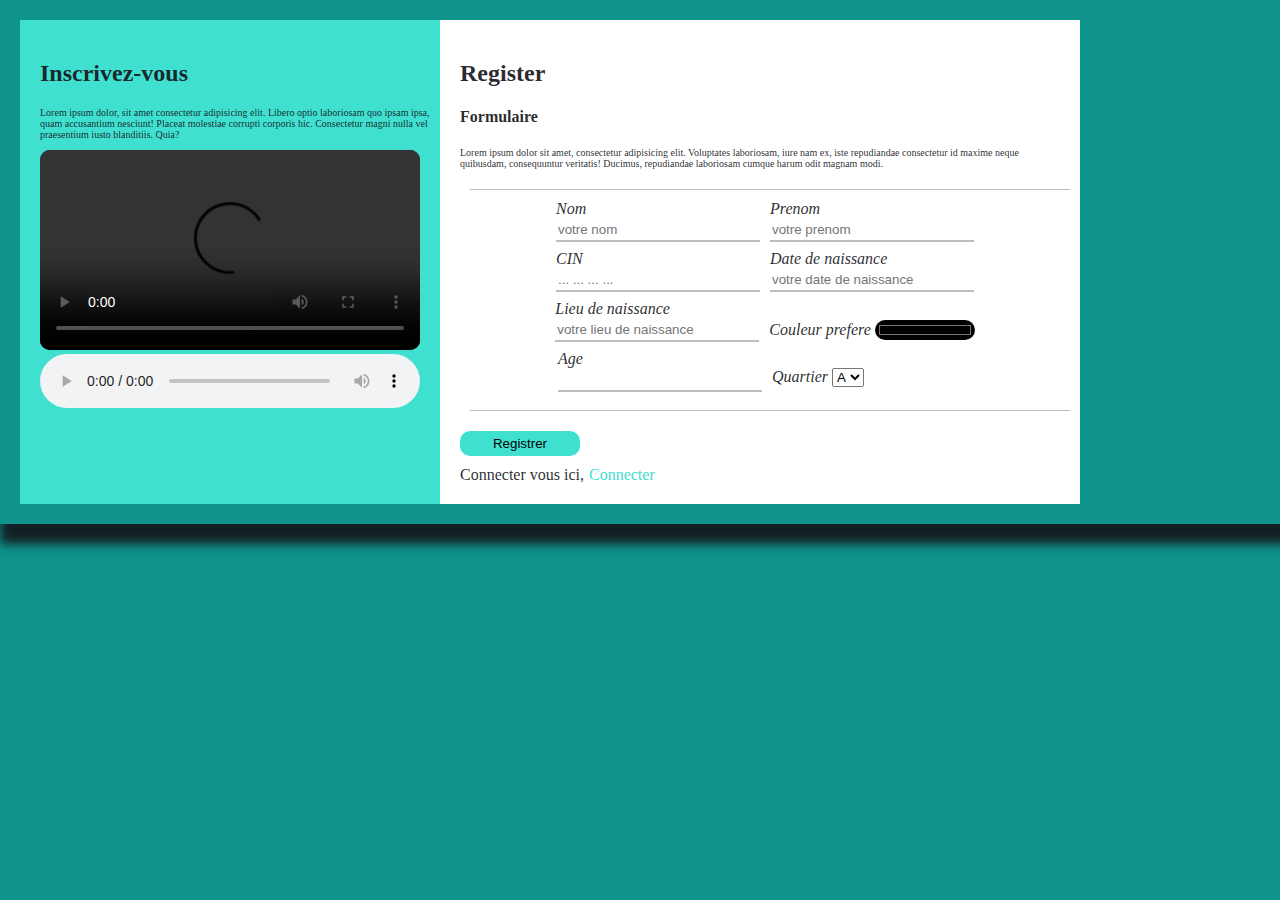
==== index.html @ c03cb2c6 "design-sans-texte-2" ====
<!DOCTYPE html>
<html lang="en">
<head>
    <meta charset="UTF-8">
    <meta http-equiv="X-UA-Compatible" content="IE=edge">
    <meta name="viewport" content="width=device-width, initial-scale=1.0">
    <title>Document</title>
    <link rel="stylesheet" href="style.css">
</head>
<body>
    <div class="container">
        <div class="cote_gauche">
            <div class="page_text">
                <h2>Inscrivez-vous</h2>
                <p>
                    Lorem ipsum dolor, sit amet consectetur adipisicing elit. Libero optio laboriosam quo ipsam ipsa, quam accusantium nesciunt! Placeat molestiae corrupti corporis hic. Consectetur magni nulla vel praesentium iusto blanditiis. Quia?
                </p>
            </div>
            <div class="page_video">
                <video controls autoplay src="./media/no.mp4" type="video/mp4">
                </video>
                <audio controls src="./media/Walk off the Earth - My Stupid Heart (Lyrics).mp3">
                    <a href="./media/Walk off the Earth - My Stupid Heart (Lyrics).mp3" download="./media/Walk off the Earth - My Stupid Heart (Lyrics).mp3">Telecharge musics</a>
                </audio>
            </div>
        </div>
        <div class="cote_droite">
            <h2>Register</h2>
            <div class="sous_titre">
                <h4>Formulaire</h4>
                <p>Lorem ipsum dolor sit amet, consectetur adipisicing elit. Voluptates laboriosam, iure nam ex, iste repudiandae consectetur id maxime neque quibusdam, consequuntur veritatis! Ducimus, repudiandae laboriosam cumque harum odit magnam modi.</p>
            </div>
            <div class=""bloc_form>
                <form action="">
                    <div class="form-group">
                        <label for="">Nom</label><br>
                        <input type="text" name="nom" id="id_nom" placeholder="votre nom">
                    </div>
                    <div class="form-group">
                        <label for="">Prenom</label><br>
                        <input type="text" name="prenom" id="id_prenom" placeholder="votre prenom">
                    </div>
                    <div class="form-group">
                        <label for="">CIN</label><br>
                        <input type="number" name="nom" id="id_cin" placeholder="... ... ... ...">
                    </div>
                    <div class="form-group">
                        <label for="">Date de naissance</label><br>
                        <input type="text" name="nom" id="id_date" placeholder="votre date de naissance">
                    </div>
                    <div class="form-group">
                        <label for="">Lieu de naissance</label><br>
                        <input type="text" name="nom" id="id_lieu_naissanve" placeholder="votre lieu de naissance"><br>
                    </div>
                    <div class="form-group">
                        <label for="">Couleur prefere</label>
                        <input type="color" name="nom" id="id_color_prefere"><br>
                    </div>
                    <div class="form-group">
                        <label for="">Age</label><br>
                        <input type="number" name="nom" id="id_age">
                    </div>
                    <div class="form-group" id="select"><br>
                        <label for="">Quartier</label>
                        <select name="" id="">
                            <option value="">A</option>
                            <option value="">B</option>
                            <option value="">C</option>
                        </select>
                    </div>
                </form>
                <div class="btn-link">
                    <input type="button" value="Registrer" id="btn-registre"><br>
                    Connecter vous ici,<a href="login.html">Connecter</a>
                </div>
            </div>
        </div>
    </div>
</body>
</html>
---- style.css ----
body{
    padding: 0;
    margin: 0;
    background: rgb(15, 148, 141);
    color: rgba(20, 21, 26, 0.918);
}
.container{
    padding: 20px;
    box-shadow: 10px 10px 10px 10px;
    width: auto;
    display: grid;
    grid-template-columns: 400px 650px;
}
.cote_gauche{
    padding: 20px;
    background:rgb(64, 224, 208);
    width: 400px;
}
.cote_droite{
    padding: 20px;
    margin-left: 20px;
    width: 600px;
    background: white;
}
form{
    display: flex;
    flex-wrap: wrap;
    margin: 20px;
    padding-top: 10px;
    padding-bottom: 10px;
    margin-left: 10px;
    width: 100%;
    justify-content: center;
    border-top: solid 1px rgba(17, 29, 28, 0.281);
    border-bottom: solid 1px rgba(17, 29, 28, 0.281);
    /* background: blueviolet; */
}
.form-group{
    margin-right: 10px;
    max-width: 600px;
    margin-bottom: 40px;
    height: 10px;
}
.form-group#select{
    width: 200px;
}
input{
    block-size: 20px;
    width: 200px;
    border: none;
    border-bottom: solid 2px rgba(17, 29, 28, 0.281);
}
label{
    width: 100px;
}
.btn-link{
    margin-top: 20px;
    justify-content: space-between;
}
input#btn-registre{
    background:rgb(64, 224, 208);
    border-radius: 10px;
    border: none;
    margin-bottom: 10px;
    width: 20%;
    height: 25px;
}
.page_video{
    width: 380px;
    height: 200px;
}
.page_video video{
    width: 100%;
    height: 100%;
    background: black;
    border-radius: 10px;
}
.page_video source{
    width: 100%;
    height: 100%;
}
.page_video audio{
    width: 100%;
}
input#id_color_prefere{
    width: 100px;
    margin-top: 20px;
    border:none;
    border-radius: 50px;
    background: black;
}
p{
    font-size: x-small;
}
label{
    font-style: oblique;
}
.btn_connecter{
    background-color: rgb(64, 224, 208);
    border: none;
    height: 25px;
    width: 100px;
    border-radius: 20px;
}
.container_login{
    display: grid;
    grid-template-columns: repeat(3,1fr);
}
.form_login{
    margin-top: 200px;
    border: solid 1px black;
    line-break: 30px;
    width: 400px;
}
.box2{
    border: solid 1px black;
}
a{
    text-decoration: none;
    margin-left: 5px;
    font:bold ;
    color: rgb(64, 224, 208);
}
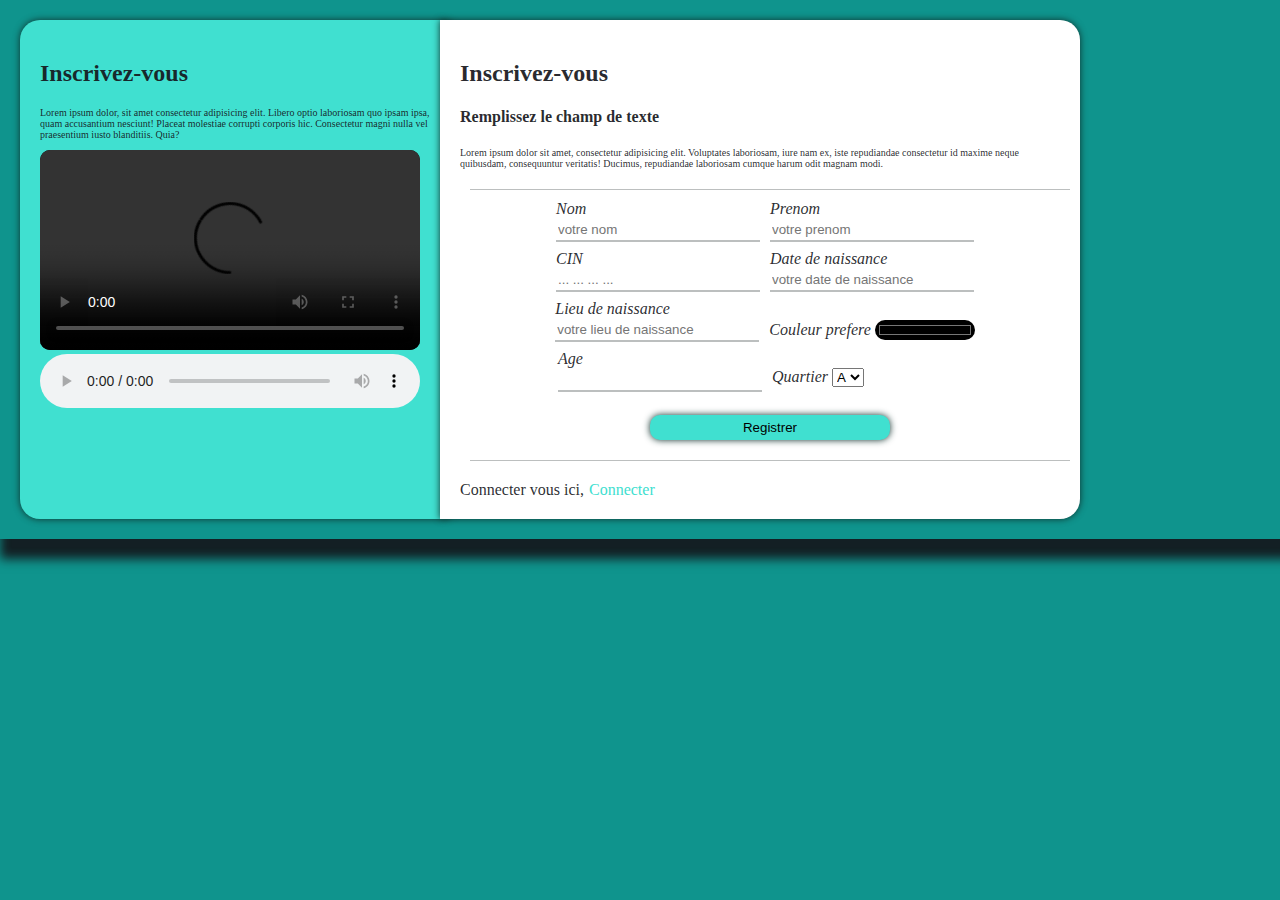
==== commit 201d2795: "modification_design_etbox_shadow" ====
--- a/index.html
+++ b/index.html
@@ -25,9 +25,9 @@
             </div>
         </div>
         <div class="cote_droite">
-            <h2>Register</h2>
+            <h2>Inscrivez-vous</h2>
             <div class="sous_titre">
-                <h4>Formulaire</h4>
+                <h4>Remplissez le champ de texte</h4>
                 <p>Lorem ipsum dolor sit amet, consectetur adipisicing elit. Voluptates laboriosam, iure nam ex, iste repudiandae consectetur id maxime neque quibusdam, consequuntur veritatis! Ducimus, repudiandae laboriosam cumque harum odit magnam modi.</p>
             </div>
             <div class=""bloc_form>
@@ -42,23 +42,23 @@
                     </div>
                     <div class="form-group">
                         <label for="">CIN</label><br>
-                        <input type="number" name="nom" id="id_cin" placeholder="... ... ... ...">
+                        <input type="number" name="cin" id="id_cin" placeholder="... ... ... ...">
                     </div>
                     <div class="form-group">
                         <label for="">Date de naissance</label><br>
-                        <input type="text" name="nom" id="id_date" placeholder="votre date de naissance">
+                        <input type="text" name="date_naissance" id="id_date" placeholder="votre date de naissance">
                     </div>
                     <div class="form-group">
                         <label for="">Lieu de naissance</label><br>
-                        <input type="text" name="nom" id="id_lieu_naissanve" placeholder="votre lieu de naissance"><br>
+                        <input type="text" name="lieu_naissance" id="id_lieu_naissanve" placeholder="votre lieu de naissance"><br>
                     </div>
                     <div class="form-group">
-                        <label for="">Couleur prefere</label>
-                        <input type="color" name="nom" id="id_color_prefere"><br>
+                        <label for="id_color_prefere">Couleur prefere</label>
+                        <input type="color" name="color" id="id_color_prefere"><br>
                     </div>
                     <div class="form-group">
-                        <label for="">Age</label><br>
-                        <input type="number" name="nom" id="id_age">
+                        <label for="id_age">Age</label><br>
+                        <input type="number" name="age" id="id_age">
                     </div>
                     <div class="form-group" id="select"><br>
                         <label for="">Quartier</label>
@@ -68,9 +68,9 @@
                             <option value="">C</option>
                         </select>
                     </div>
+                    <input type="submit" value="Registrer" id="btn-registre">
                 </form>
                 <div class="btn-link">
-                    <input type="button" value="Registrer" id="btn-registre"><br>
                     Connecter vous ici,<a href="login.html">Connecter</a>
                 </div>
             </div>
--- a/style.css
+++ b/style.css
@@ -15,12 +15,16 @@
     padding: 20px;
     background:rgb(64, 224, 208);
     width: 400px;
+    border-radius: 20px;
+    box-shadow: 0px 0px 7px rgb(15, 48, 44);
 }
 .cote_droite{
     padding: 20px;
     margin-left: 20px;
     width: 600px;
+    border-radius: 0px 20px 20px 0px;
     background: white;
+    box-shadow: 0px 0px 7px rgb(15, 48, 44)
 }
 form{
     display: flex;
@@ -59,10 +63,12 @@
 }
 input#btn-registre{
     background:rgb(64, 224, 208);
+    box-shadow: 0px 0px 7px rgb(15, 48, 44);
     border-radius: 10px;
     border: none;
     margin-bottom: 10px;
-    width: 20%;
+    margin-top: 15px;
+    width: 40%;
     height: 25px;
 }
 .page_video{
@@ -98,6 +104,7 @@
 .btn_connecter{
     background-color: rgb(64, 224, 208);
     border: none;
+    box-shadow: 0px 0px 7px rgb(15, 48, 44);
     height: 25px;
     width: 100px;
     border-radius: 20px;
@@ -108,16 +115,26 @@
 }
 .form_login{
     margin-top: 200px;
-    border: solid 1px black;
+    border: none;
     line-break: 30px;
     width: 400px;
-}
-.box2{
-    border: solid 1px black;
+    border-radius: 20px;
+    background:rgb(64, 224, 208);
+    box-shadow: 0px 0px 7px rgb(15, 48, 44);
 }
 a{
     text-decoration: none;
     margin-left: 5px;
     font:bold ;
     color: rgb(64, 224, 208);
+    text-align: center;
+    background: transparent;
+}
+.box2{
+    text-align: center;
+}
+#id_adresse_email,#id_mot_passe{
+    margin-left: 20px;
+    margin-top: -20px;
+    background: none;
 }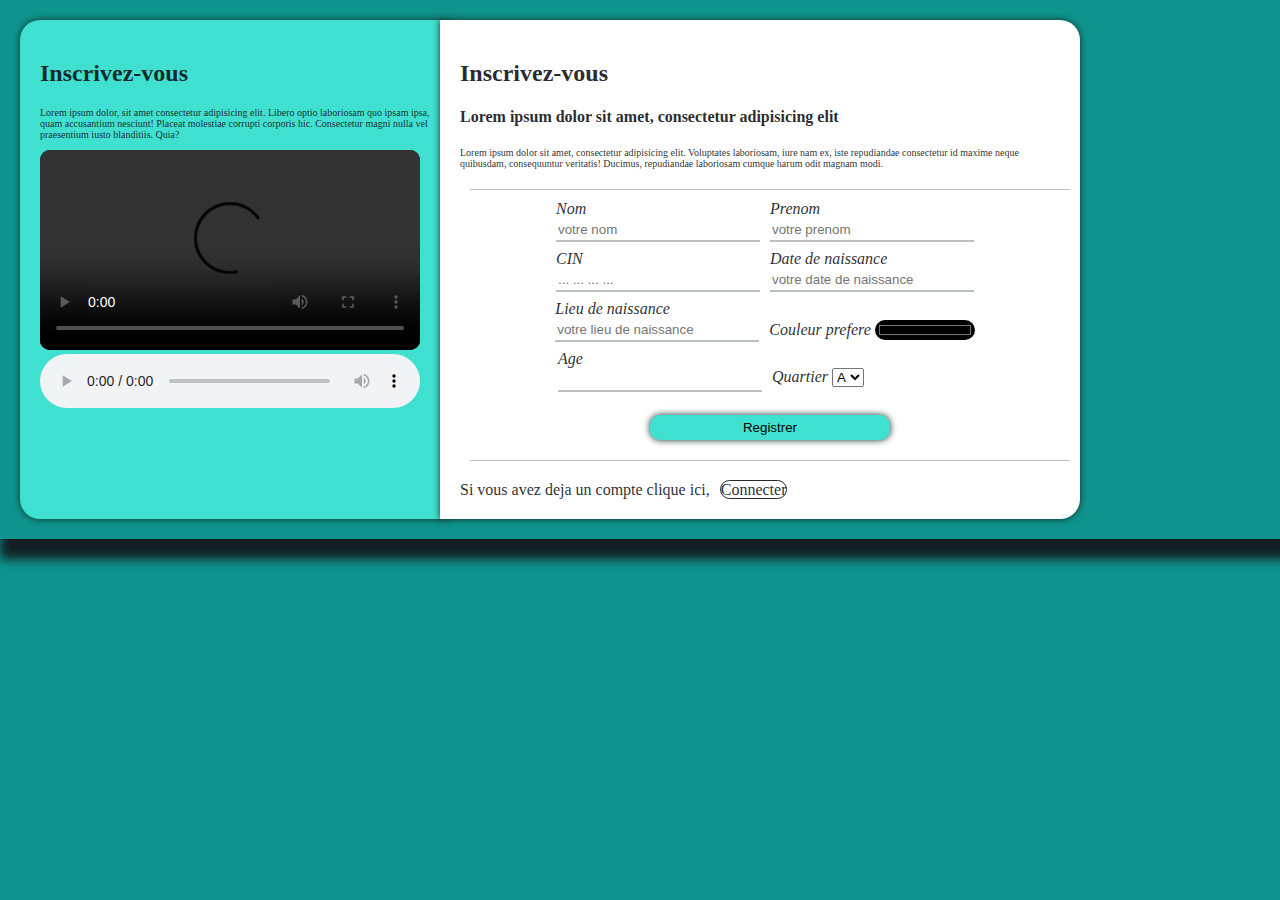
==== commit 921c566b: "modification design 2" ====
--- a/index.html
+++ b/index.html
@@ -27,7 +27,7 @@
         <div class="cote_droite">
             <h2>Inscrivez-vous</h2>
             <div class="sous_titre">
-                <h4>Remplissez le champ de texte</h4>
+                <h4>Lorem ipsum dolor sit amet, consectetur adipisicing elit</h4>
                 <p>Lorem ipsum dolor sit amet, consectetur adipisicing elit. Voluptates laboriosam, iure nam ex, iste repudiandae consectetur id maxime neque quibusdam, consequuntur veritatis! Ducimus, repudiandae laboriosam cumque harum odit magnam modi.</p>
             </div>
             <div class=""bloc_form>
@@ -71,7 +71,7 @@
                     <input type="submit" value="Registrer" id="btn-registre">
                 </form>
                 <div class="btn-link">
-                    Connecter vous ici,<a href="login.html">Connecter</a>
+                    Si vous avez deja un compte clique ici,<a href="login.html">Connecter</a>
                 </div>
             </div>
         </div>
--- a/style.css
+++ b/style.css
@@ -106,8 +106,9 @@
     border: none;
     box-shadow: 0px 0px 7px rgb(15, 48, 44);
     height: 25px;
-    width: 100px;
+    width: 200px;
     border-radius: 20px;
+    color: rgba(20, 21, 26, 0.918);
 }
 .container_login{
     display: grid;
@@ -126,7 +127,10 @@
     text-decoration: none;
     margin-left: 5px;
     font:bold ;
-    color: rgb(64, 224, 208);
+    color: rgba(20, 21, 26, 0.918);
+    border: solid 1px rgba(20, 21, 26, 0.918);
+    border-radius: 20px;
+    margin: 10px;
     text-align: center;
     background: transparent;
 }
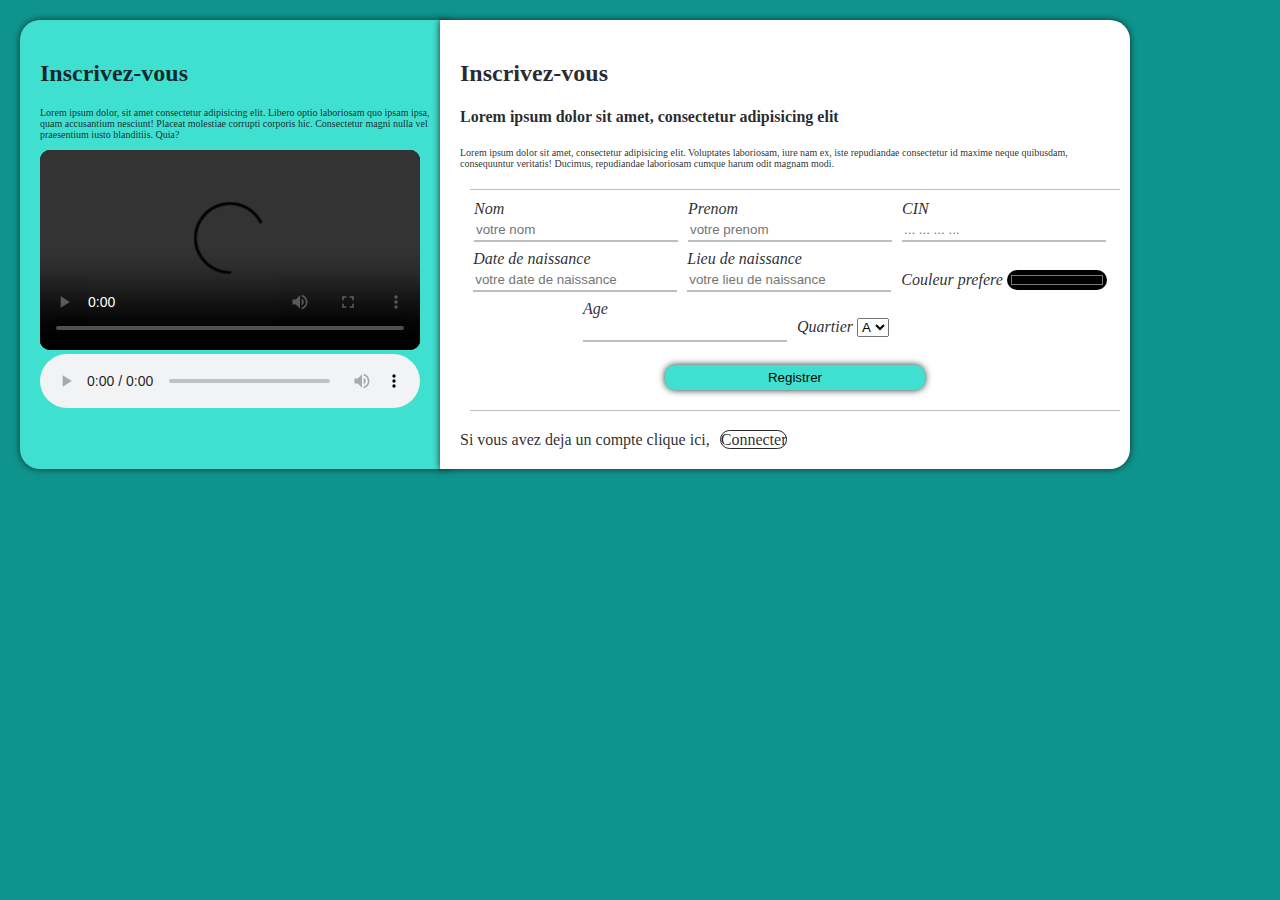
==== commit c9fb86b3: "corriger bug2" ====
--- a/index.html
+++ b/index.html
@@ -4,7 +4,7 @@
     <meta charset="UTF-8">
     <meta http-equiv="X-UA-Compatible" content="IE=edge">
     <meta name="viewport" content="width=device-width, initial-scale=1.0">
-    <title>Document</title>
+    <title>Site Fokotany</title>
     <link rel="stylesheet" href="style.css">
 </head>
 <body>
--- a/style.css
+++ b/style.css
@@ -6,8 +6,8 @@
 }
 .container{
     padding: 20px;
-    box-shadow: 10px 10px 10px 10px;
     width: auto;
+    height: auto;
     display: grid;
     grid-template-columns: 400px 650px;
 }
@@ -15,13 +15,15 @@
     padding: 20px;
     background:rgb(64, 224, 208);
     width: 400px;
+    height: auto;
     border-radius: 20px;
     box-shadow: 0px 0px 7px rgb(15, 48, 44);
 }
 .cote_droite{
     padding: 20px;
     margin-left: 20px;
-    width: 600px;
+    width: 650px;
+    height: auto;
     border-radius: 0px 20px 20px 0px;
     background: white;
     box-shadow: 0px 0px 7px rgb(15, 48, 44)
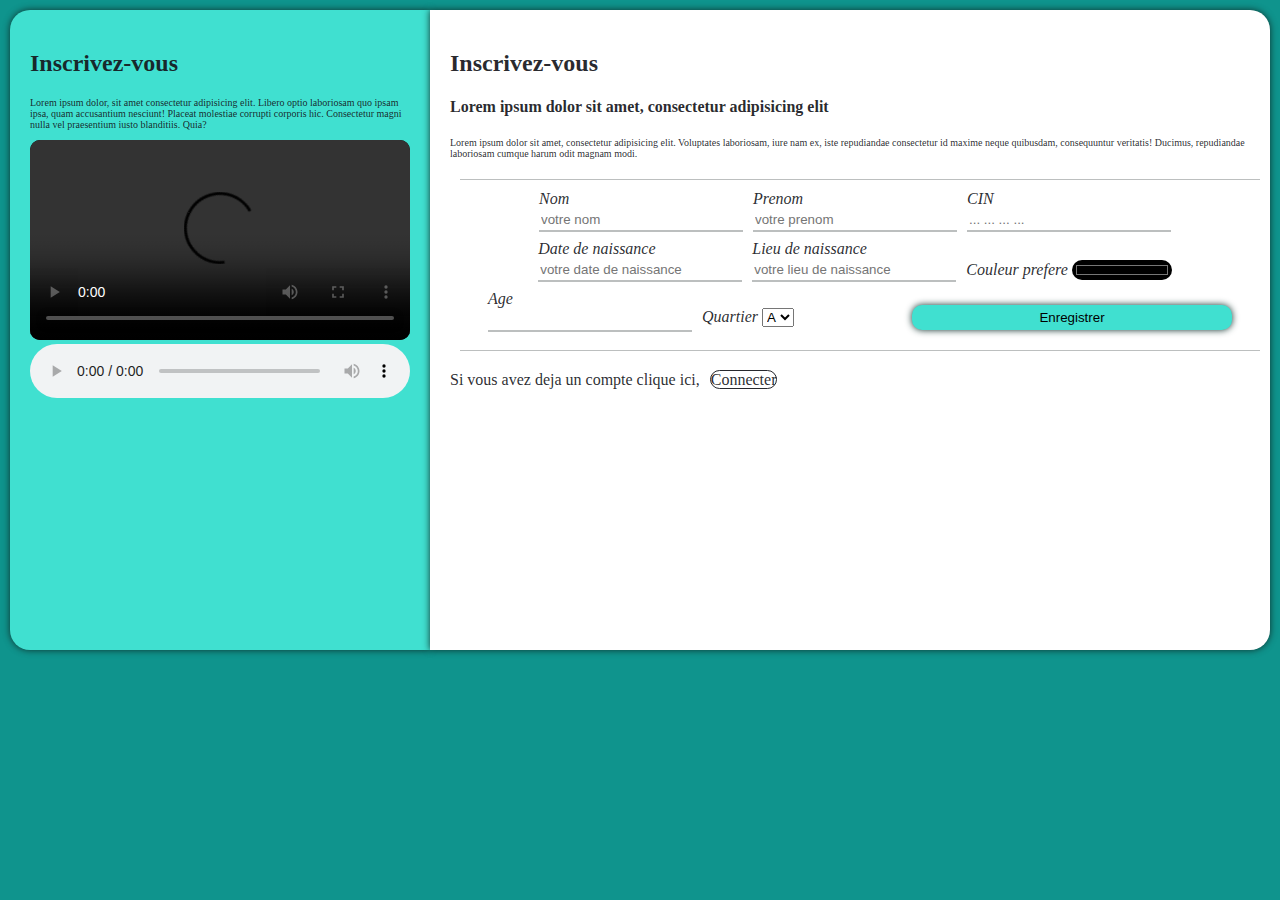
==== commit 66057d17: "corriger bug7" ====
--- a/index.html
+++ b/index.html
@@ -68,7 +68,7 @@
                             <option value="">C</option>
                         </select>
                     </div>
-                    <input type="submit" value="Registrer" id="btn-registre">
+                    <input type="submit" value="Enregistrer" id="btn-registre">
                 </form>
                 <div class="btn-link">
                     Si vous avez deja un compte clique ici,<a href="login.html">Connecter</a>
--- a/style.css
+++ b/style.css
@@ -5,25 +5,25 @@
     color: rgba(20, 21, 26, 0.918);
 }
 .container{
-    padding: 20px;
+    padding: 10px;
     width: auto;
     height: auto;
     display: grid;
-    grid-template-columns: 400px 650px;
+    grid-template-columns: 1fr 2fr;
+    grid-auto-rows: max-content;
 }
 .cote_gauche{
     padding: 20px;
     background:rgb(64, 224, 208);
-    width: 400px;
-    height: auto;
-    border-radius: 20px;
+    width: auto;
+    height: 600px;
+    border-radius: 20px 0px 0px 20px;
     box-shadow: 0px 0px 7px rgb(15, 48, 44);
 }
 .cote_droite{
     padding: 20px;
-    margin-left: 20px;
-    width: 650px;
-    height: auto;
+    width: auto;
+    height: 600px;
     border-radius: 0px 20px 20px 0px;
     background: white;
     box-shadow: 0px 0px 7px rgb(15, 48, 44)
